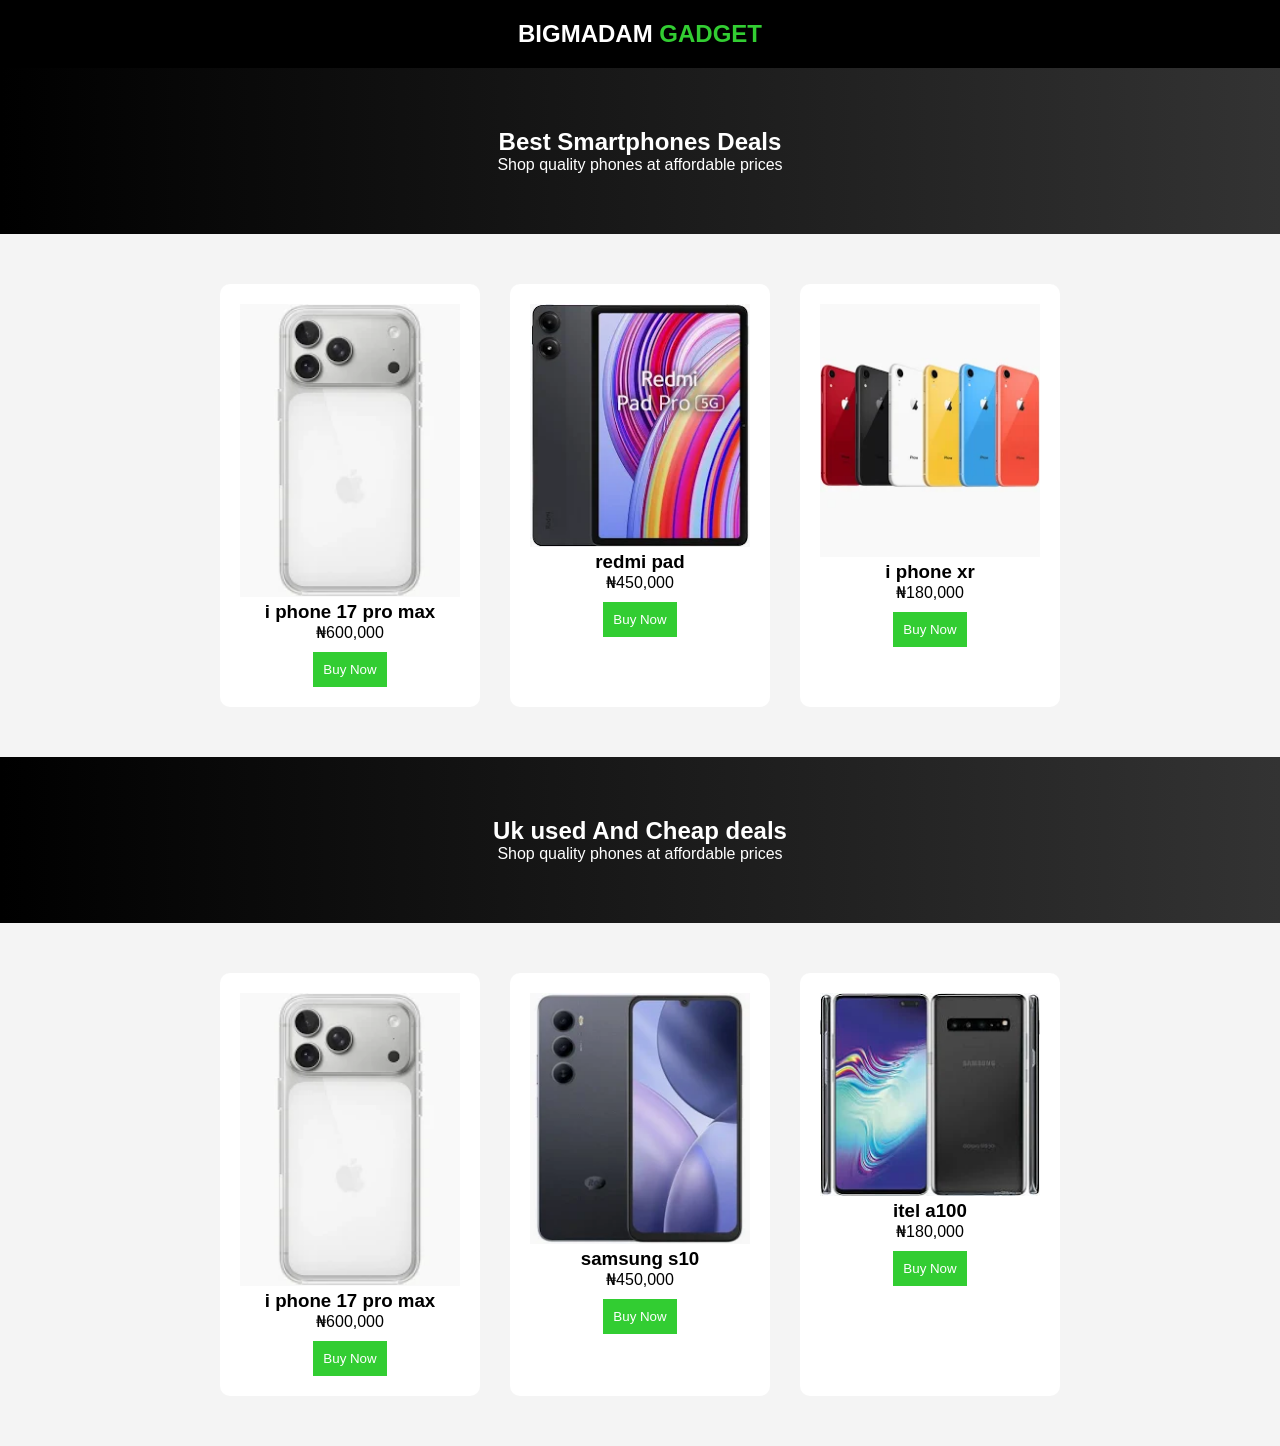
==== phones.html @ b73ca4d2 "first commit" ====
<!DOCTYPE html>
<html lang="en">
<head>
<meta charset="UTF-8">
<meta name="viewport" content="width=device-width, initial-scale=1.0">
<title>BIGMADAM GADGET</title>
<link rel="stylesheet" href="phones.css">
</head>
<body>

<header>
  <h2 class="logo">BIGMADAM <span>GADGET</span></h2>
</header>

<section class="hero">
  <h1>Best Smartphones Deals</h1>
  <p>Shop quality phones at affordable prices</p>
</section>

<section class="products">

  <!-- PHONE 1 -->
  <div class="card card1">
    <img src="17promax.webp">
    <h3>i phone 17 pro max</h3>
    <p>₦600,000</p>
    <button onclick="buyNow('iPhone 17 Pro Max')">Buy Now</button>
  </div>

  <!-- PHONE 2 -->
  <div class="card card2">
    <img src="pad.webp">
    <h3>redmi pad</h3>
    <p>₦450,000</p>
    <button onclick="buyNow('redmi pad')">Buy Now</button>
  </div>

  <!-- PHONE 3 -->
  <div class="card card3">
    <img src="xr.webp">
    <h3>i phone xr</h3>
    <p>₦180,000</p>
    <button onclick="buyNow('i phone 11')">Buy Now</button>
  </div>

</section>



<section class="ukused">
  <h1>Uk used And Cheap deals</h1>
  <p>Shop quality phones at affordable prices</p>
</section>


<section class="ukused-products">
    <!-- PHONE 1 -->
    <div class="ukused-card ukused-card1">
        <img src="17promax.webp">
        <h3>i phone 17 pro max</h3>
        <p>₦600,000</p>
        <button onclick="buyNow('iPhone 17 Pro Max')">Buy Now</button>
    </div>
    
    <!-- PHONE 2 -->
    <div class="ukused-card ukused-card2">
        <img src="itel.webp">
        <h3>samsung s10</h3>
        <p>₦450,000</p>
        <button onclick="buyNow('redmi pad')">Buy Now</button>
    </div>
    
    <!-- PHONE 3 -->
    <div class="ukused-card ukused-card3">
        <img src="sam.webp">
        <h3>itel a100</h3>
        <p>₦180,000</p>
        <button onclick="buyNow('i phone 11')">Buy Now</button>
    </div>

</section>

<script src="phones.js"></script>
</body>
</html>
---- phones.css ----
* {
  margin: 0;
  padding: 0;
  font-family: Arial;
}

body {
  background: #f4f4f4;
}

/* HEADER */
header {
  background: black;
  color: white;
  text-align: center;
  padding: 20px;
}

.logo span {
  color: limegreen;
}

/* HERO */
.hero {
  text-align: center;
  padding: 60px;
  background: linear-gradient(to right, black, #333);
  color: white;
}

/* PRODUCTS */
.products {
  display: flex;
  justify-content: center;
  gap: 30px;
  padding: 50px;
  flex-wrap: wrap;
}

/* GENERAL CARD */
.card {
  background: white;
  width: 220px;
  padding: 20px;
  text-align: center;
  border-radius: 10px;
  transition: 0.4s;
}

.card img {
  width: 100%;
}

/* BUTTON */
.card button {
  margin-top: 10px;
  padding: 10px;
  border: none;
  background: limegreen;
  color: white;
  cursor: pointer;
  transition: 0.3s;
}

/* 🔥 DIFFERENT HOVER EFFECTS */

/* CARD 1 - SCALE + SHADOW */
.card1:hover {
  transform: scale(1.1);
  box-shadow: 0 10px 20px rgba(0,0,0,0.3);
}

/* CARD 2 - ROTATE */
.card2:hover {
  transform: rotate(3deg);
  background: #e8ffe8;
}

/* CARD 3 - LIFT UP */
.card3:hover {
  transform: translateY(-15px);
  box-shadow: 0 15px 25px rgba(0,0,0,0.3);
}

/* BUTTON HOVER */
.card1 button:hover {
  background: black;
}

.card2 button:hover {
  background: orange;
}

.card3 button:hover {
  background: red;
}









.ukused{
  text-align: center;
  padding: 60px;
  background: linear-gradient(to right, black, #333);
  color: white;
}


/* PRODUCTS */
.ukused-products {
  display: flex;
  justify-content: center;
  gap: 30px;
  padding: 50px;
  flex-wrap: wrap;
}

/* GENERAL CARD */
.ukused-card {
  background: white;
  width: 220px;
  padding: 20px;
  text-align: center;
  border-radius: 10px;
  transition: 0.4s;
}

.ukused-card img {
  width: 100%;
}

/* BUTTON */
.ukused-card button {
  margin-top: 10px;
  padding: 10px;
  border: none;
  background: limegreen;
  color: white;
  cursor: pointer;
  transition: 0.3s;
}

/* 🔥 DIFFERENT HOVER EFFECTS */

/* CARD 1 - SCALE + SHADOW */
.ukused-card1:hover {
  transform: scale(1.1);
  box-shadow: 0 10px 20px rgba(0,0,0,0.3);
}

/* CARD 2 - ROTATE */
.ukused-card2:hover {
  transform: rotate(3deg);
  background: #e8ffe8;
}

/* CARD 3 - LIFT UP */
.ukused-card3:hover {
  transform: translateY(-15px);
  box-shadow: 0 15px 25px rgba(0,0,0,0.3);
}

/* BUTTON HOVER */
.ukused-card1 button:hover {
  background: black;
}

.ukused-card2 button:hover {
  background: orange;
}

.ukused-card3 button:hover {
  background: red;
}
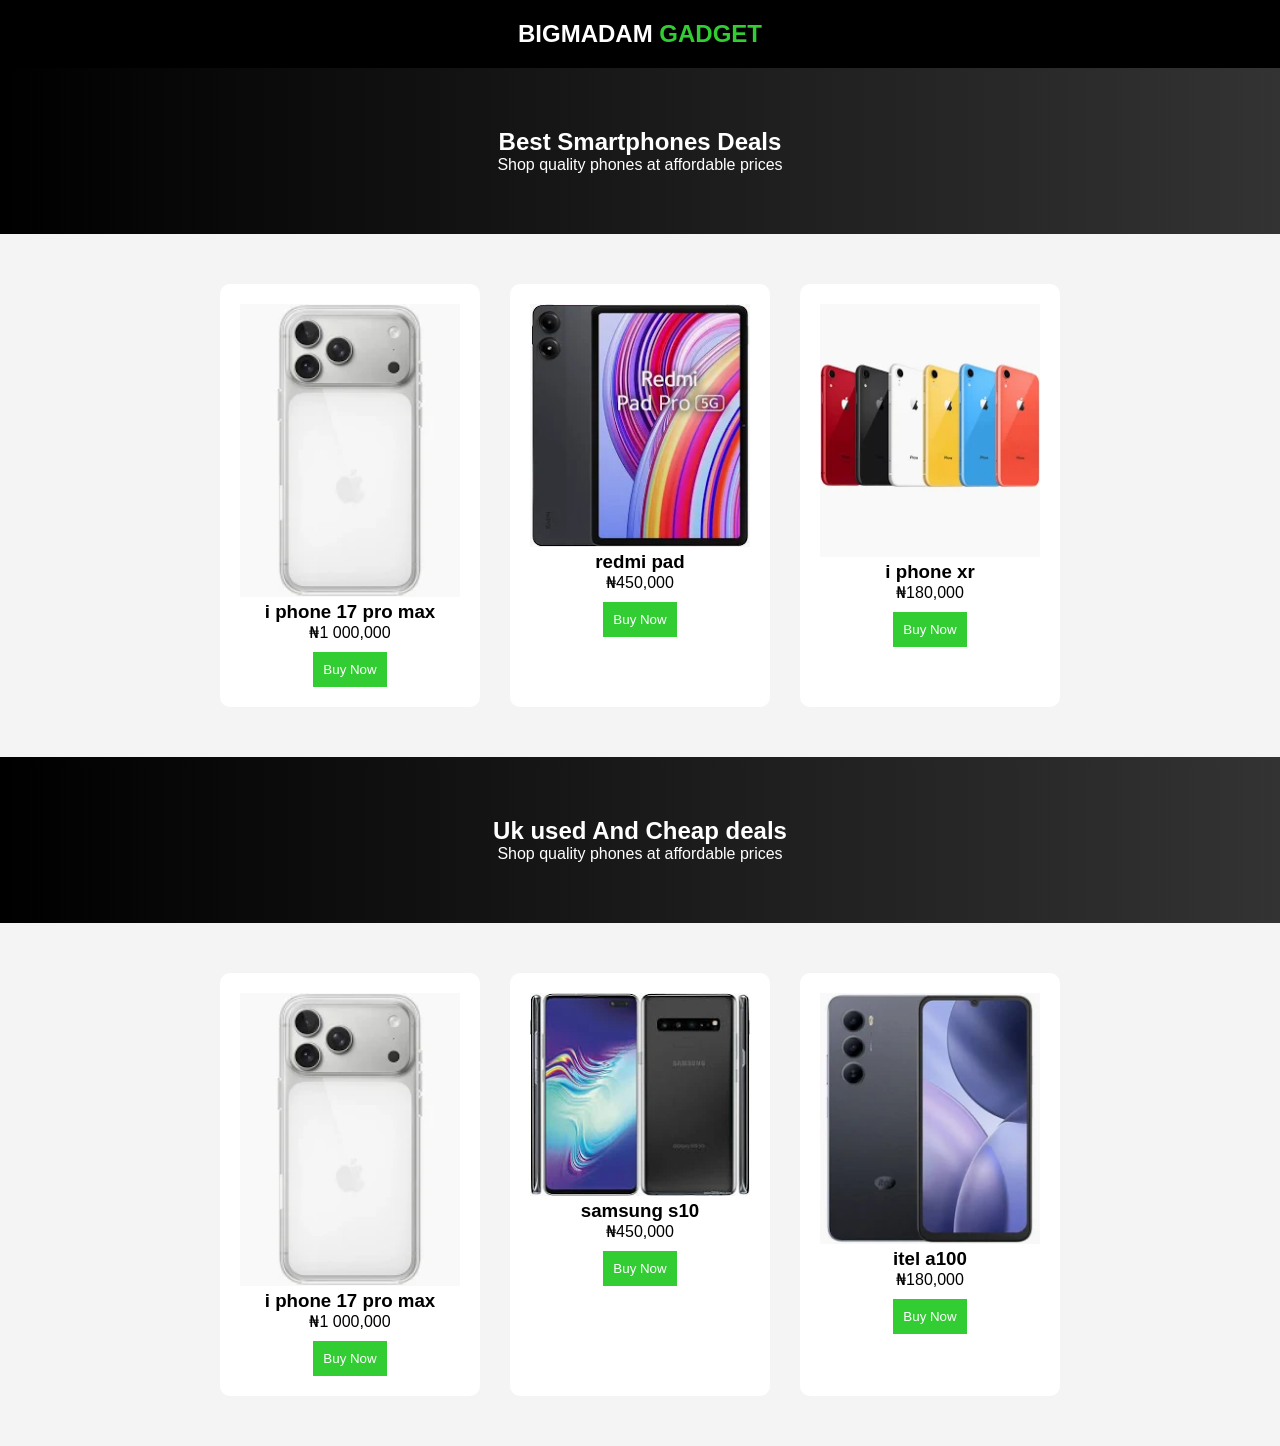
==== commit b3d6f56e: "first commit" ====
--- a/phones.html
+++ b/phones.html
@@ -23,7 +23,7 @@
   <div class="card card1">
     <img src="17promax.webp">
     <h3>i phone 17 pro max</h3>
-    <p>₦600,000</p>
+    <p>₦1 000,000</p>
     <button onclick="buyNow('iPhone 17 Pro Max')">Buy Now</button>
   </div>
 
@@ -58,13 +58,13 @@
     <div class="ukused-card ukused-card1">
         <img src="17promax.webp">
         <h3>i phone 17 pro max</h3>
-        <p>₦600,000</p>
+        <p>₦1 000,000</p>
         <button onclick="buyNow('iPhone 17 Pro Max')">Buy Now</button>
     </div>
     
     <!-- PHONE 2 -->
     <div class="ukused-card ukused-card2">
-        <img src="itel.webp">
+        <img src="sam.webp">
         <h3>samsung s10</h3>
         <p>₦450,000</p>
         <button onclick="buyNow('redmi pad')">Buy Now</button>
@@ -72,7 +72,7 @@
     
     <!-- PHONE 3 -->
     <div class="ukused-card ukused-card3">
-        <img src="sam.webp">
+        <img src="itel.webp">
         <h3>itel a100</h3>
         <p>₦180,000</p>
         <button onclick="buyNow('i phone 11')">Buy Now</button>
